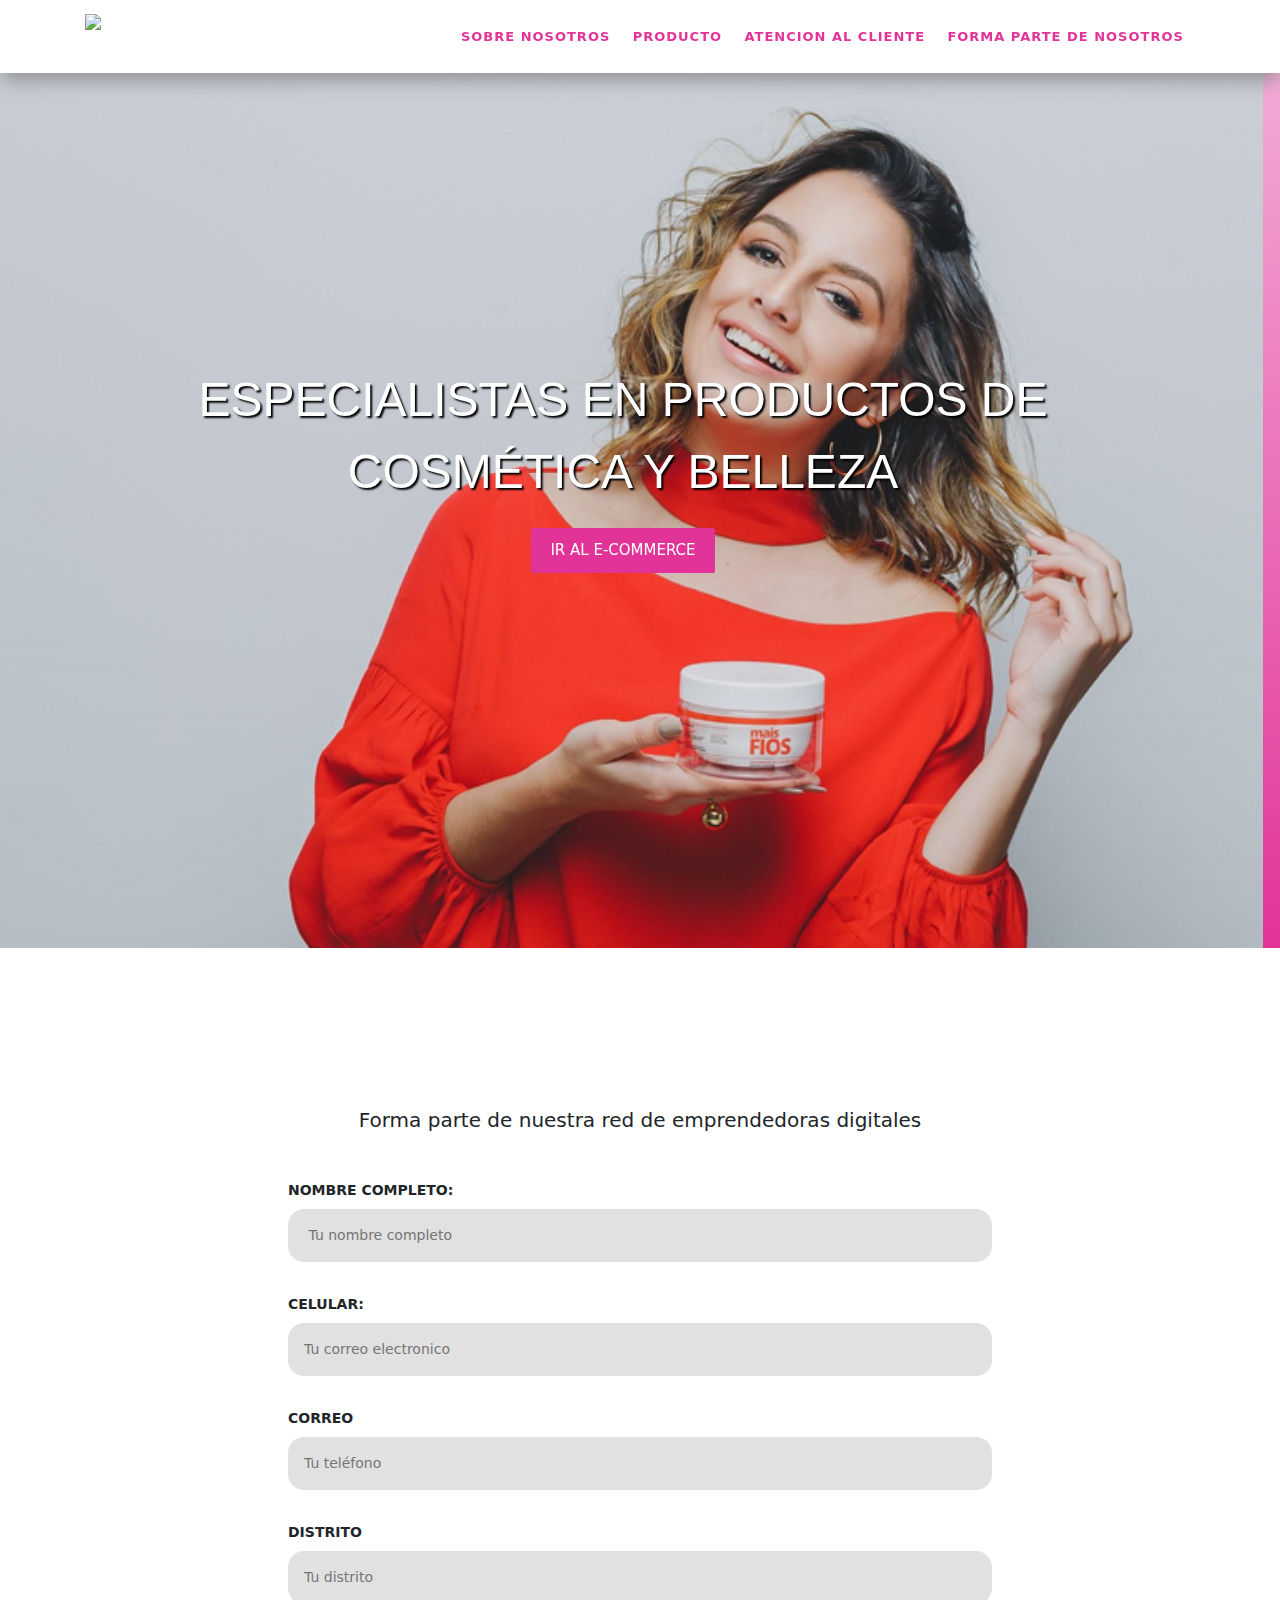
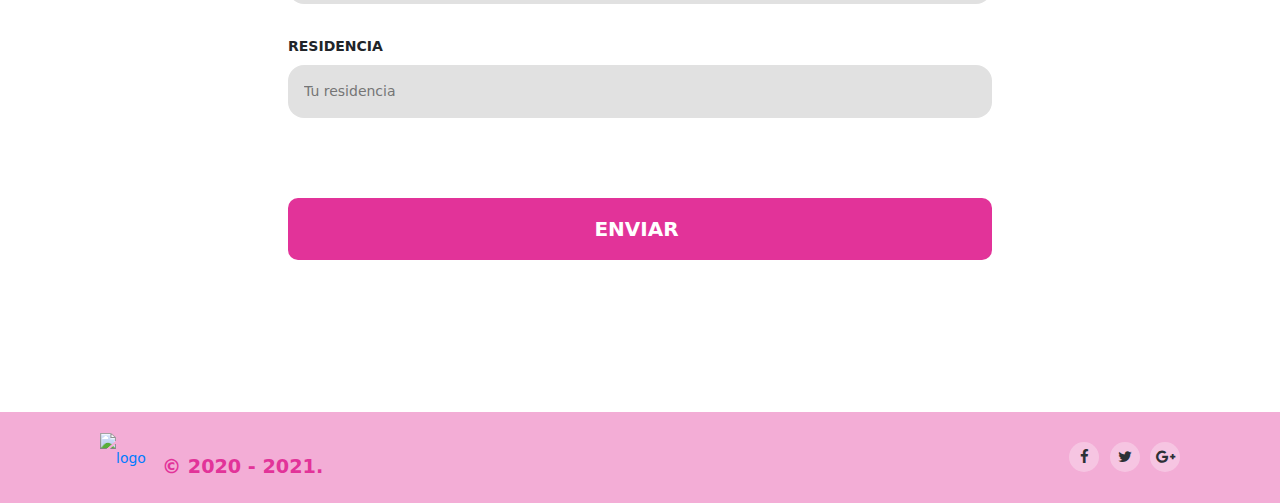
==== separte.html @ a3f9ea62 "first commit" ====
<!DOCTYPE html>
<html lang="en">

<head>
    <meta charset="utf-8">
    <meta name="viewport" content="width=device-width, initial-scale=1.0">
    <meta name="description" content="">
    <meta name="author" content="Coderthemes">
    <link rel="shortcut icon" href="images/LogoEterna.ico">

    <title>Eterna</title>

    <!-- Bootstrap core CSS -->
    <link href="css/bootstrap.min.css" rel="stylesheet">
    <link href="css/font-awesome.min.css" rel="stylesheet">
    <!-- Custom styles for this template -->
    <link href="css/style.css" rel="stylesheet">
</head>



<body>

    <header>
        <section>
            <!-- Navbar -->
            <nav class="navbar navbar-expand-lg navbar-custom navbar-dark navbar-custom"
                style="z-index: 9; background-color: white; position: fixed; top: 0; left: 0; width: 100%; overflow: hidden;">
                <div class="container">
                    <!-- LOGO -->

                    <a class="navbar-brand logo" href="index.html" style="padding-bottom: 15px;">
                        <img src="images/logo.png" alt="logo" height="40">
                    </a>
                    <button class="navbar-toggler" type="button" data-toggle="collapse" data-target="#navbarsExample07"
                        aria-controls="navbarsExample07" aria-expanded="false" aria-label="Toggle navigation">
                        <span class="navbar-toggler-icon"></span>
                    </button>

                    <div class="collapse navbar-collapse" id="navbarsExample07" style="color:  #e23399">
                        <ul class="navbar-nav ml-auto">
                            <li class="nav-item active">
                                <a class="nav-link mb-0 font-weight-bold" href="./index.html#how" style="color: #e23399">Sobre
                                    Nosotros</a>
                            </li>
                            <li class="nav-item active">
                                <a class="nav-link mb-0 font-weight-bold" href="./index.html#features"
                                    style="color:  #e23399">Producto</a>
                            </li>
                            <li class="nav-item active">
                                <a class="nav-link mb-0 font-weight-bold" href="./index.html#faq" style="color:  #e23399">Atencion
                                    Al Cliente</a>
                            </li>
                            <li class="nav-item active">
                                <a class="nav-link mb-0 font-weight-bold" href="#formaparte"
                                    style="color:  #e23399">Forma parte de nosotros</a>
                            </li>

                        </ul>

                    </div>

                </div>
            </nav>
        </section>
        <!-- end hero -->
    </header>

    <div class="mx-0 hero">
        <div id="tour" class="carousel slide position-relative mt-5" data-ride="carousel">
            <ol class="carousel-indicators d-none">
                <li data-target="#tour" data-slide-to="0" class="active"></li>
                <li data-target="#tour" data-slide-to="1"></li>
                <li data-target="#tour" data-slide-to="2"></li>
            </ol>
            <div class="carousel-inner" role="listbox" style="width:100%;">
                <div class="carousel-item positon-relative active">
                    <img src="images/Carruzel1.png" alt="slide-img" class="imgx" width="100%">
                </div> 
                <div class="carousel-item positon-relative">
                    <img src="images/emprendedoras.jpg" alt="slide-img" class="imgx" width="100%">
                    <div class="position-absolute d-block text-center" style="top: 100px; width: 100%;">
                        <div class="p-3 mx-auto containeraux" style="background-color: #01a5e0">
                            <a href="#formaparte" id="goooto" style="text-decoration: none;">
                                <span class="textaux d-block">Únete a nuestra red de</span>
                                <span class="textaux font-weight-bold">EMPREDENDORAS DIGITALES</span>
                            </a>
                        </div>
                    </div>
                </div>
                <div class="carousel-item positon-relative">
                    <img src="images/Carruzel3.png" alt="slide-img" class="imgx" width="100%">
                </div>
            </div>
            <div class="position-absolute text-center" style="top: 50%; width: 100%">
                <span class="titleaux text-center font-weight mx-auto d-block"
                    style="text-shadow: 2px 2px 2px black; font-family: Arial, Helvetica, sans-serif; max-width: 80%;word-break: break-word;">
                    ESPECIALISTAS EN PRODUCTOS DE COSMÉTICA Y BELLEZA</span>
                <div class="m-t-20">
                    <a href="https://eterna.netlify.app/" class="btn btn-custom w-lg">IR AL E-COMMERCE</a>
                </div>
            </div>
        </div>
    </div>



    <section class=" container section contenedor seccion contenido-centrado " id="formaparte">
        <h2 class=" text-center contacto-tamaño mt-2 mb-5 ">Forma parte de nuestra red de emprendedoras digitales</h2>
        <form class="formaparte" action=" ">

            <div class="mx-5">
                <fieldset>
                    <label for="nombre">Nombre Completo:</label>
                    <input type="text" id="nombre" placeholder=" Tu nombre completo ">
                    <label for="email">Celular:</label>
                    <input type="email" id="email" placeholder="Tu correo electronico" required>
                    <label for="telefono">Correo</label>
                    <input type="tel" id="telefono" placeholder="Tu teléfono" required>
                    <label for="telefono">Distrito</label>
                    <input type="tel" id="distrito" placeholder="Tu distrito" required>
                    <label for="telefono">Residencia</label>
                    <input type="tel" id="residencia" placeholder="Tu residencia" required>

                </fieldset>

                <input type="submit" value="ENVIAR " class="boton boton-rosa ">
            </div>

        </form>
    </section>



    <footer class="footer ">
        <div class="container ">
            <div class="row ">
                <div class="col-md-6 " style="display : flex ; align-items: center;">
                    <a class="navbar-brand-footer " href="# "><img src="images/logo.png " alt="logo " height="40 "></a>
                    <span class="ml-3" style="font-weight: 700; color: #e23399; font-size: 1.2rem; margin-top: 20px;">©
                        2020 - 2021.</span>
                </div>
                <div class="col-md-6 ">
                    <ul class="social-icons text-md-right ">
                        <li><a href="# "><i class="fa fa-facebook "></i></a></li>
                        <li><a href="# "><i class="fa fa-twitter "></i></a></li>
                        <li><a href="# "><i class="fa fa-google-plus "></i></a></li>
                    </ul>
                </div>
            </div>
            <!-- end row -->
        </div>
        <!-- end container -->
    </footer>
    <!-- End Footer -->


    <!-- js placed at the end of the document so the pages load faster -->
    <script src="js/jquery.min.js "></script>
    <script src="js/bootstrap.bundle.min.js "></script>
    <!-- Jquery easing -->
    <script type="text/javascript " src="js/jquery.easing.1.3.min.js "></script>
    <!-- SmoothScroll -->
    <script src="js/SmoothScroll.js "></script>
    <script type="text/javascript ">
        //jQuery for page scrolling feature - requires jQuery Easing plugin
        $(function () {
            $('.navbar-nav a, #goooto').bind('click', function (event) {
                var $anchor = $(this);
                $('html, body').stop().animate({
                    scrollTop: $($anchor.attr('href')).offset().top - 0
                }, 1500, 'easeInOutExpo');
                event.preventDefault();
            });
        });
    </script>




</body>

</html>
---- css/style.css ----
body {
    font-family: -apple-system, system-ui, BlinkMacSystemFont, "Segoe UI", Roboto, "Helvetica Neue", Arial, sans-serif;
    font-size: 14px;
}

.h4,
h4 {
    font-size: 18px;
}

.h4,
.h5,
.h6,
h4,
h5,
h6 {
    margin-top: 10px;
    margin-bottom: 10px;
}

.section {
    padding: 120px 0px;
}

.bg-light {
    background-color: white!important;
}

p {
    color: #737373;
    font-size: 15px;
    line-height: 24px;
}

.p-t-50 {
    padding-top: 50px;
}

.pt40 {
    padding-top: 40px;
}

.pb0 {
    padding-bottom: 0px;
}

.m-t-20 {
    margin-top: 20px;
}


/* ---- Width-Sizes ---*/

.w-xs {
    min-width: 80px;
}

.w-sm {
    min-width: 95px;
}

.w-md {
    min-width: 110px;
}

.w-lg {
    min-width: 140px;
}

.title {
    font-weight: 400;
}

.slogan {
    font-size: 16px;
    margin-bottom: 45px;
    max-width: 580px;
    margin: 0px auto;
}

.hero {
    width: 100%;
    height: 100vh;
}

.hero {
    position: relative;
    padding: 0;
    min-height: 720px;
    background: #e23399;
    /* fallback for old browsers */
    background: -webkit-linear-gradient(to top, #e23399, #f3add6);
    /* Chrome 10-25, Safari 5.1-6 */
    background: linear-gradient(to top, #e23399, #f3add6);
    /* W3C, IE 10+/ Edge, Firefox 16+, Chrome 26+, Opera 12+, Safari 7+ */
    background-size: cover;
    color: #fff;
}

.btn-signup {
    padding: 10px 20px !important;
    border-radius: 3px;
    margin-top: 4px;
    margin-left: 15px;
    font-weight: 700;
}
.imgx {
    height: 100vh;
    object-fit: cover;
    background-position: center;
    background-repeat: no-repeat;
    background-size: cover;
}
#tour {
    margin: 0 auto;
    width: 100vw;
    height: 432px;
    position: relative;
    left: -17px;
}

.carousel-indicators li {
    border: 1px solid #333b4d;
}

.carousel-indicators .active {
    background: #333b4d;
}

.carousel-inner>.item {
    margin-top: -2px;
}

.font-xl {
    font-size: 240px;
}

.hero h1 {
    margin: 100px 0 0px 0;
    font-weight: 300;
    font-size: 30px;
    letter-spacing: 1px;
}

.hero h4 {
    margin-bottom: 45px;
    color: #C2BEBE;
    line-height: 26px;
}

.nav-item {
    display: flex;
    align-items: center;
}
.use-btn {
    display: inline-block;
    margin: 0 10px 10px 0;
    padding: 15px 40px;
    border-radius: 3px;
    color: #fff;
    font-size: 16px;
    text-transform: uppercase;
    font-weight: 700;
}

.navbar-custom {
    margin: 0px;
    -webkit-box-shadow: 0px 10px 18px -3px rgba(145,145,145,1);
    -moz-box-shadow: 0px 10px 18px -3px rgba(145,145,145,1);
    box-shadow: 0px 10px 18px -3px rgba(145,145,145,1);
    border-radius: 0px;
}

.navbar-custom ul li a {
    color: #fff;
    font-size: 13px;
    margin-bottom: 10px;
    text-transform: uppercase;
    font-weight: 600;
    letter-spacing: 1px;
}

.navbar-brand {
    color: #fff;
    font-size: 24px;
    font-weight: 700;
}

.navbar-brand span {
    color: #3bc0c3;
}

.navbar-brand i {
    font-size: 15px;
}

.features-2 {
    min-height: 60px;
    margin-top: 30px;
}

.features-2 img {
    max-width: 200px;
    margin: 0px auto;
    vertical-align: bottom;
}

.nav>li>a:focus,
.nav>li>a:hover {
    text-decoration: none;
    background-color: transparent;
    color: #3bc0c3;
}

.navbar-toggle .icon-bar {
    background-color: #ffffff;
}

.content-wrap {
    position: relative;
    color: #bdc3c7;
    overflow: hidden;
}

.content-wrap h3 {
    margin-top: 30px;
    margin-bottom: 30px;
    color: #3f3f4d;
}

.content-wrap p {
    margin-bottom: 30px;
    line-height: 30px;
    color: #999;
}

.dark-bg {
    text-align: center;
}

.wrapper-lg {
    padding: 120px 0;
}

.signup-divider .form-group,
.fast-reg .form-group {
    width: 25%;
    display: inline-block;
    margin-right: 15px;
    margin-bottom: 0;
}

.signup-divider .form-control,
.fast-reg .form-control,
.earlyaccess .form-control {
    background: transparent;
    border: 2px solid #444;
    font-weight: 400;
    font-size: 14px;
    height: 50px;
    color: #444;
}

.sign-title {
    margin-bottom: 30px;
    font-weight: 400;
    font-size: 28px;
}

.text-white {
    color: #444;
}

.featured-img img {
    margin: 0px auto;
    border-radius: 10px;
}

.price_card {
    background: white;
    position: relative;
    padding-bottom: 20px;
    -webkit-border-radius: 5px;
    -moz-border-radius: 5px;
    border-radius: 5px;
}

.header {
    color: rgb(255, 255, 255);
    -webkit-border-top-left-radius: 5px;
    -webkit-border-top-right-radius: 5px;
    -moz-border-radius-topleft: 5px;
    -moz-border-radius-topright: 5px;
    border-top-left-radius: 5px;
    border-top-right-radius: 5px;
}

.price {
    width: 100%;
    font-size: 60px;
    font-weight: 300;
    display: block;
    text-align: center;
    padding: 30px 0 10px;
}

.name {
    width: 100%;
    font-size: 16px;
    font-weight: 700;
    display: block;
    text-align: center;
    padding: 0 0 30px;
}

.price-features {
    list-style: none;
    text-align: center;
    color: rgb(138, 138, 138);
    margin: 0;
    padding: 0;
}

.price-features li {
    margin: 0 35px;
    padding: 20px 15px;
}

.price-features li:not(:last-child) {
    border: 1px solid rgb(242, 242, 242);
    border-top: 0;
    border-left: 0;
    border-right: 0;
}

.price_card button {
    margin-top: 20px;
}

.tip {
    position: absolute;
    color: rgb(117, 117, 117);
    font-size: 20px;
    margin: 10px 5px;
}

.client-list img {
    max-width: 200px;
    height: auto;
}

.footer {
    background-color: #f3add6;
    padding: 20px 0px;
}

.footer .navbar-brand-footer {
    line-height: 50px;
}

.footer p {
    margin-top: 50px;
    color: rgba(202, 205, 210, 0.59);
}

.footer .navbar-footer {
    float: right;
}


/* Social */

ul.social-icons {
    padding: 0;
    margin: 0;
    margin-top: 10px;
}

ul.social-icons li {
    list-style: none;
    display: inline-block;
    margin-left: 6px;
}

ul.social-icons li:first-child {
    margin-left: 0px;
}

ul.social-icons li a {
    display: inline-block;
    margin: 0;
    width: 30px;
    height: 30px;
    background-color: rgba(255, 255, 255, 0.3);
    -webkit-border-radius: 50px;
    -moz-border-radius: 50px;
    -o-border-radius: 50px;
    border-radius: 50px;
    text-decoration: none;
    text-align: center;
    transition: all 0.17s ease-in-out;
    -moz-transition: all 0.17s ease-in-out;
    -webkit-transition: all 0.17s ease-in-out;
    -o-transition: all 0.17s ease-in-out;
}

ul.social-icons li a:hover {
    background-color: #ffffff;
}

ul.social-icons li a i {
    color: #2c3035;
    font-size: 15px;
    line-height: 30px;
    transition: all 0.17s ease-in-out;
    -moz-transition: all 0.17s ease-in-out;
    -webkit-transition: all 0.17s ease-in-out;
    -o-transition: all 0.17s ease-in-out;
}

.footer .navbar-nav li a {
    color: rgba(255, 255, 255, 0.7);
    font-size: 16px;
}
/* 
@media screen and (max-width: 1024px) {
    #macbook {
        width: 750px;
        height: 395px;
        background-size: 100%;
        margin-left: auto;
        margin-right: auto;
        margin-bottom: -20px;
        position: static;
    }
    #tour {
        width: 518px;
        height: 330px;
        top: 18px;
    }
    #tour .carousel-inner img {
        width: 518px;
        height: 330px;
    }
    .jumbotron {
        margin-bottom: 1em;
    }
} */

/* @media screen and (max-width: 768px) {
    .hero {
        padding-top: 0;
        min-height: 650px;
    }
    #macbook {
        background-image: none;
        width: 500px;
        height: 265px;
        background-size: 100%;
        margin-left: auto;
        margin-right: auto;
        margin-bottom: -56px;
        position: static;
    }
    #tour {
        width: 344px;
        height: 217px;
        top: 12px;
        left: 1px;
    }
    #tour .carousel-inner img {
        width: 344px;
        height: 217px;
    }
    .feature-sec .use-btn {
        margin-bottom: 30px;
    }
    .footer .navbar-brand-footer {
        text-align: center;
    }
    .footer .navbar-nav {
        float: none;
        text-align: center;
    }
} */

@media screen and (max-width: 640px) {
    .price_card {
        margin-bottom: 30px;
    }
}

@media screen and (max-width: 480px) {
    #macbook {
        background-image: none;
        text-align: center;
        width: 100%;
    }
    #tour {
        top: 0;
        left: 0;
        width: 100%;
        max-width: 300px;
        height: 189px;
        margin-left: auto;
        margin-right: auto;
    }
    #tour .carousel-inner img {
        max-width: 300px;
        height: 189px;
        overflow: hidden;
    }
}


/* =============
   Buttons
============= */

.btn {
    border-radius: 2px;
    font-size: 15px;
    padding: 10px 18px;
    outline: none !important;
}

.btn-custom {
    background-color: #e23399;
    border-color: #e23399;
    color: #ffffff !important;
}

.btn-custom:hover,
.btn-custom:focus,
.btn-custom:active,
.btn-custom.active,
.btn-custom.focus,
.btn-custom:active,
.btn-custom:focus,
.btn-custom:hover,
.open>.dropdown-toggle.btn-custom {
    background-color: #f3add6!important;
    border: 1px solid #f3add6 !important;
}


/* =============
   Pricing
============= */

.pricing-column {
    position: relative;
    margin-top: 40px;
}

.pricing-column .inner-box {
    position: relative;
    padding: 0 0 30px;
    border-radius: 5px;
    border: 1px solid #e2e2e2;
}

.pricing-column .plan-header {
    position: relative;
    padding: 30px 20px 25px;
    background-color: #4489e4;
    border-radius: 5px 5px 0 0;
}

.pricing-column .plan-title {
    font-size: 16px;
    margin-bottom: 10px;
    color: #ffffff;
    text-transform: uppercase;
    letter-spacing: 1px;
}

.pricing-column .plan-price {
    font-size: 48px;
    margin-bottom: 10px;
    color: #ffffff;
}

.pricing-column .plan-duration {
    font-size: 15px;
    color: rgba(255, 255, 255, 0.7);
}

.pricing-column .plan-stats {
    position: relative;
    padding: 30px 20px 15px;
}

.pricing-column .plan-stats li {
    margin-bottom: 15px;
    line-height: 24px;
}

.ribbon-pricing {
    width: 160px;
    margin: -15px auto -10px;
    padding-bottom: 2px;
    line-height: 22px;
    font-size: 14px;
    font-weight: bold;
    color: white;
    text-align: center;
    z-index: 1;
    position: relative;
    border-radius: 3px;
    background: #34d3eb;
}


/*======= 10 FAQ =======*/

.question-box {
    padding: 20px;
}

.question-box h5 {
    font-size: 16px;
}

.question-box p {
    line-height: 24px;
    margin-bottom: 0;
}

@media (min-width: 992px) {
    .navbar-expand-lg .navbar-nav .nav-link {
        padding-right: .7rem;
        padding-left: .7rem;
    }
}


/** CONTACTO **/

.contacto p {
    font-size: 1.2rem;
    color: #4f4f4f;
}

legend {
    font-size: 2rem;
    color: #4f4f4f;
}

label {
    display: block;
    font-weight: 900;
    text-transform: uppercase;
    display: block;
}

input:not([type="submit"]) {
    padding: 1rem;
    display: block;
    width: 100%;
    background-color: #e1e1e1;
    margin-bottom: 2rem;
    border: none;
    border-radius: 1rem;
    outline: none;
}

input[type="radio"] {
    width: auto;
}

select {
    -webkit-appearance: none;
}

textarea {
    height: 20rem;
}

.forma-contacto {
    max-width: 30rem;
    display: flex;
    justify-content: space-between;
    align-items: center;
}

.contenedor {
    max-width: 120rem;
    margin: 0 auto 0 auto;
}

.seccion {
    margin-top: 2rem;
    margin-bottom: 2rem;
}

.contenido-centrado {
    max-width: 800px;
}

.centrar-texto {
    text-align: center;
}
.slogan {
    color: white!important;
}
.sloganx {
    color: black!important;
    font-size: 20px;
}
.textaux{
    font-size: 15px;
    color: white;
}
.containeraux{
    max-width: 70%;
}
.titleaux{
    margin-top: 100px;
    font-size: 1rem
}
.imgauxx{
    width: 80%;
}
@media screen and (min-width: 768px) {
    .textaux {
        font-size: 30px;
    }
    .containeraux{
        max-width: 500px;       
    }
    .titleaux{
        font-size: 3rem
    }   
    .imgauxx{
        width: 400px;
    }
}
#aboutyou {
    background: url(../images/abaoutyou.jpg) no-repeat center center fixed;
    background-size: cover;
    height: auto;
    padding-top: 5rem;
    padding-bottom: 5rem;
    width: auto;
}
#quienesomos {
    background-size: cover;
    height: auto;
    padding-top: 5rem;
    padding-bottom: 5rem;
    width: auto;
    max-width: 100vw;
}
.boton {
    color: white;
    font-weight: bold;
    text-decoration: none;
    font-size: 20px;
    padding: 1rem 3rem;
    margin-top: 3rem;
    width: 100%;
    border-radius: 10px;
    text-align: center;
    border: none;
}

.boton:hover {
    cursor: pointer;
    background-color: #f3add6;
}

.boton-rosa {
    background-color: #e23399;
    outline: none;
}

.contacto-tamaño {
    font-size: 20px;
}

.row { margin: 0 }

.centrarseccion{
    align-items: center;
}
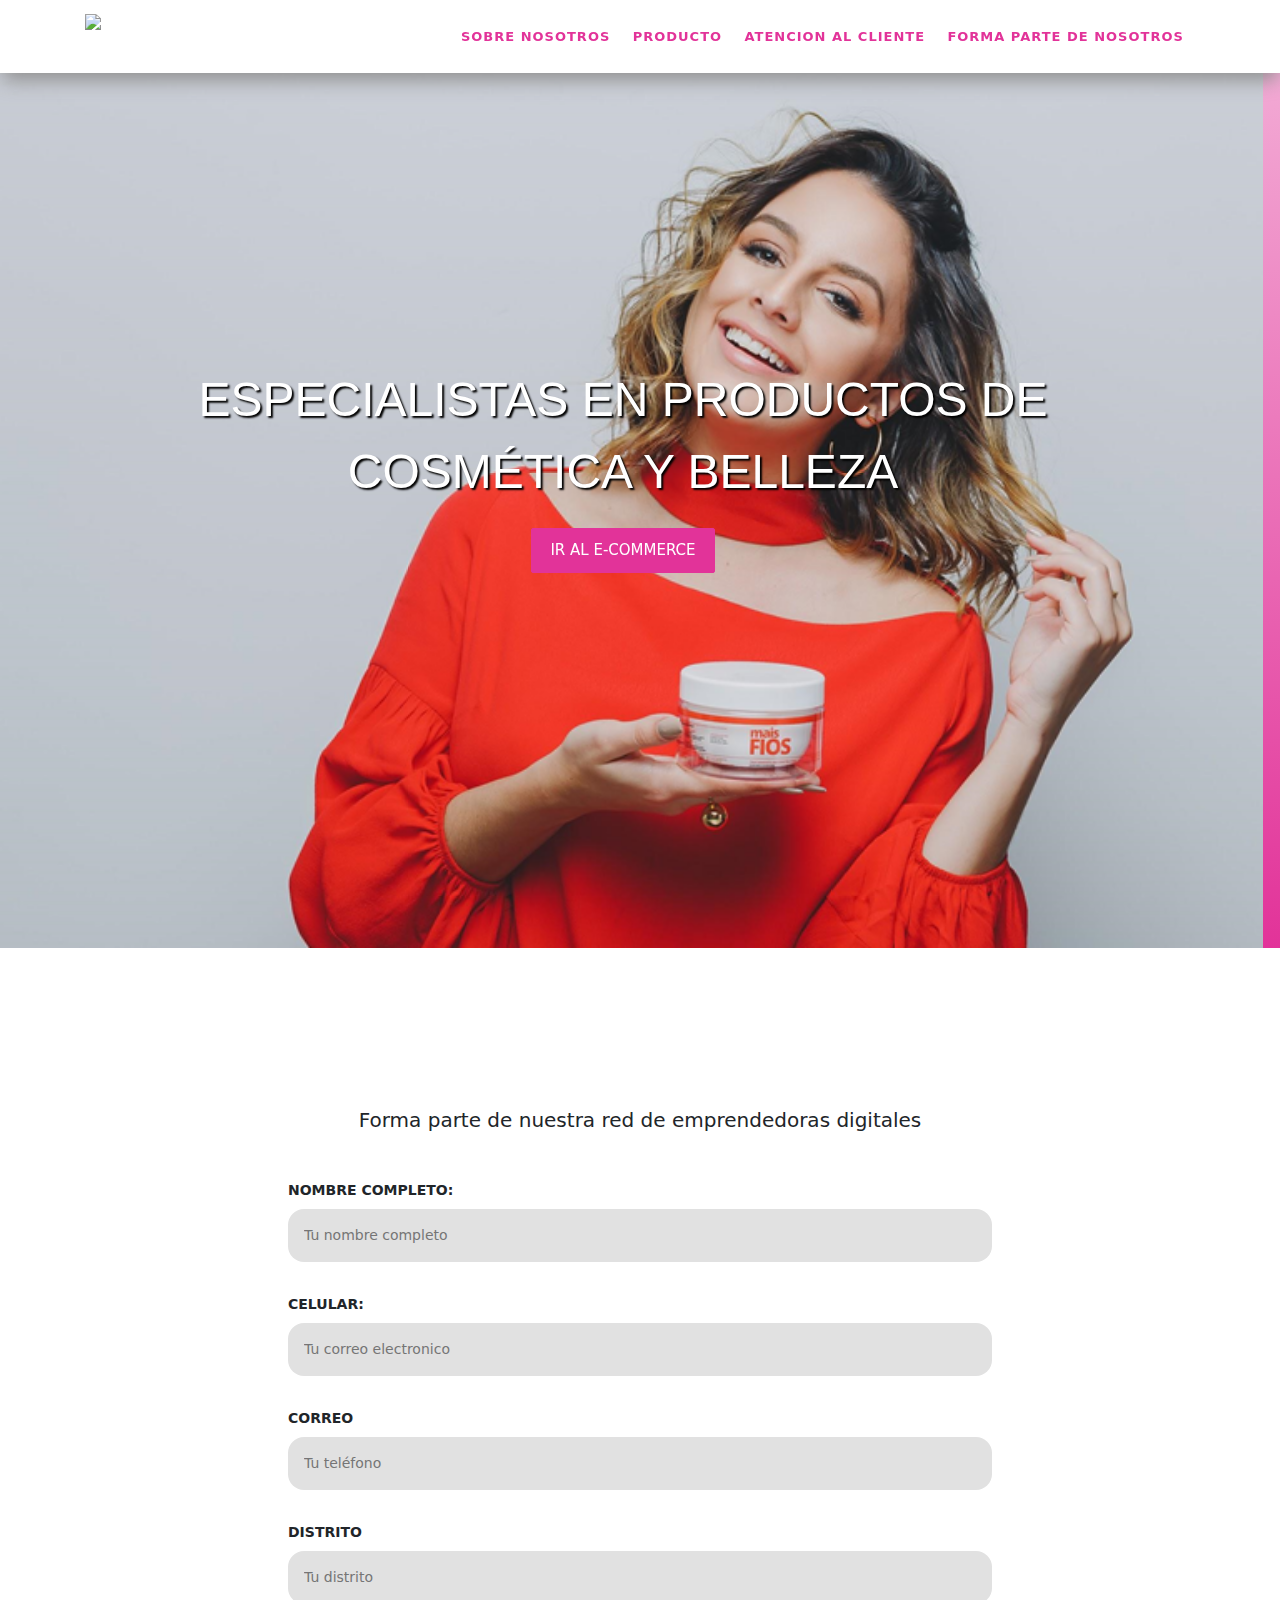
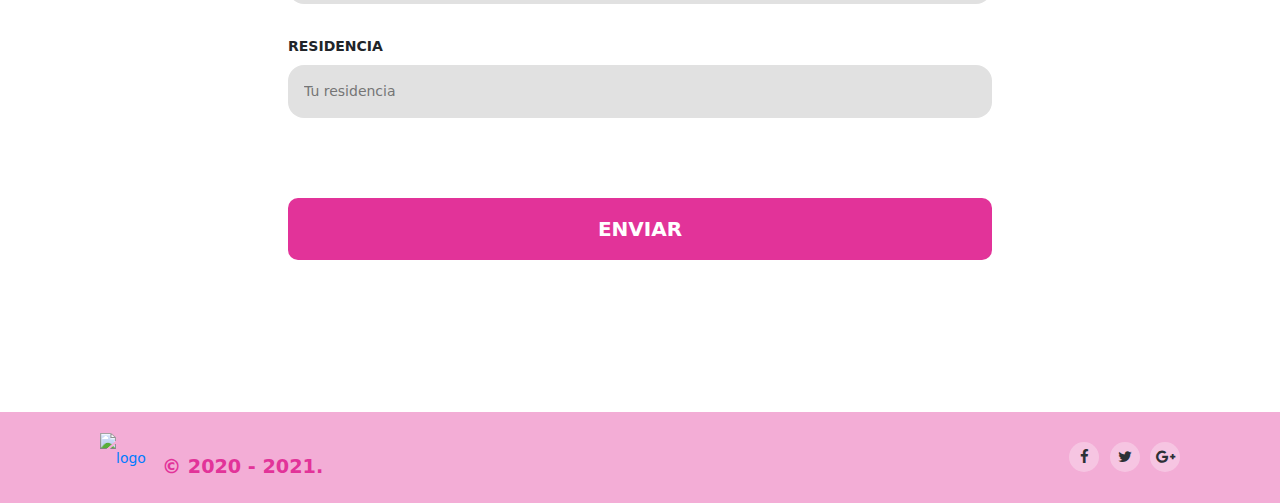
==== commit fc210994: "ff" ====
--- a/separte.html
+++ b/separte.html
@@ -40,7 +40,8 @@
                     <div class="collapse navbar-collapse" id="navbarsExample07" style="color:  #e23399">
                         <ul class="navbar-nav ml-auto">
                             <li class="nav-item active">
-                                <a class="nav-link mb-0 font-weight-bold" href="./index.html#how" style="color: #e23399">Sobre
+                                <a class="nav-link mb-0 font-weight-bold" href="./index.html#how"
+                                    style="color: #e23399">Sobre
                                     Nosotros</a>
                             </li>
                             <li class="nav-item active">
@@ -48,7 +49,8 @@
                                     style="color:  #e23399">Producto</a>
                             </li>
                             <li class="nav-item active">
-                                <a class="nav-link mb-0 font-weight-bold" href="./index.html#faq" style="color:  #e23399">Atencion
+                                <a class="nav-link mb-0 font-weight-bold" href="./index.html#faq"
+                                    style="color:  #e23399">Atencion
                                     Al Cliente</a>
                             </li>
                             <li class="nav-item active">
@@ -76,7 +78,7 @@
             <div class="carousel-inner" role="listbox" style="width:100%;">
                 <div class="carousel-item positon-relative active">
                     <img src="images/Carruzel1.png" alt="slide-img" class="imgx" width="100%">
-                </div> 
+                </div>
                 <div class="carousel-item positon-relative">
                     <img src="images/emprendedoras.jpg" alt="slide-img" class="imgx" width="100%">
                     <div class="position-absolute d-block text-center" style="top: 100px; width: 100%;">
@@ -105,26 +107,31 @@
 
 
 
-    <section class=" container section contenedor seccion contenido-centrado " id="formaparte">
-        <h2 class=" text-center contacto-tamaño mt-2 mb-5 ">Forma parte de nuestra red de emprendedoras digitales</h2>
-        <form class="formaparte" action=" ">
+    <section class="container section contenedor seccion contenido-centrado" id="formaparte">
+        <h2 class="text-center contacto-tamaño mt-2 mb-5">Forma parte de nuestra red de emprendedoras digitales</h2>
+        <form class="formaparte" id="separte">
 
             <div class="mx-5">
                 <fieldset>
                     <label for="nombre">Nombre Completo:</label>
-                    <input type="text" id="nombre" placeholder=" Tu nombre completo ">
+                    <input class="inputatencion" autocomplete="off" type="text" name="nombre"
+                        placeholder="Tu nombre completo" required>
                     <label for="email">Celular:</label>
-                    <input type="email" id="email" placeholder="Tu correo electronico" required>
+                    <input class="inputatencion" autocomplete="off" type="email" name="email"
+                        placeholder="Tu correo electronico" required>
                     <label for="telefono">Correo</label>
-                    <input type="tel" id="telefono" placeholder="Tu teléfono" required>
+                    <input class="inputatencion" autocomplete="off" type="text" name="telefono"
+                        placeholder="Tu teléfono" required>
                     <label for="telefono">Distrito</label>
-                    <input type="tel" id="distrito" placeholder="Tu distrito" required>
+                    <input class="inputatencion" autocomplete="off" type="text" name="distrito"
+                        placeholder="Tu distrito" required>
                     <label for="telefono">Residencia</label>
-                    <input type="tel" id="residencia" placeholder="Tu residencia" required>
+                    <input class="inputatencion" autocomplete="off" type="text" name="residencia"
+                        placeholder="Tu residencia" required>
 
                 </fieldset>
 
-                <input type="submit" value="ENVIAR " class="boton boton-rosa ">
+                <input type="submit" value="ENVIAR" class="boton boton-rosa">
             </div>
 
         </form>
@@ -132,19 +139,19 @@
 
 
 
-    <footer class="footer ">
-        <div class="container ">
-            <div class="row ">
-                <div class="col-md-6 " style="display : flex ; align-items: center;">
-                    <a class="navbar-brand-footer " href="# "><img src="images/logo.png " alt="logo " height="40 "></a>
+    <footer class="footer">
+        <div class="container">
+            <div class="row">
+                <div class="col-md-6" style="display : flex ; align-items: center;">
+                    <a class="navbar-brand-footer" href="#"><img src="images/logo.png" alt="logo" height="40"></a>
                     <span class="ml-3" style="font-weight: 700; color: #e23399; font-size: 1.2rem; margin-top: 20px;">©
                         2020 - 2021.</span>
                 </div>
-                <div class="col-md-6 ">
-                    <ul class="social-icons text-md-right ">
-                        <li><a href="# "><i class="fa fa-facebook "></i></a></li>
-                        <li><a href="# "><i class="fa fa-twitter "></i></a></li>
-                        <li><a href="# "><i class="fa fa-google-plus "></i></a></li>
+                <div class="col-md-6">
+                    <ul class="social-icons text-md-right">
+                        <li><a href="#"><i class="fa fa-facebook"></i></a></li>
+                        <li><a href="#"><i class="fa fa-twitter"></i></a></li>
+                        <li><a href="#"><i class="fa fa-google-plus"></i></a></li>
                     </ul>
                 </div>
             </div>
@@ -156,13 +163,13 @@
 
 
     <!-- js placed at the end of the document so the pages load faster -->
-    <script src="js/jquery.min.js "></script>
-    <script src="js/bootstrap.bundle.min.js "></script>
+    <script src="js/jquery.min.js"></script>
+    <script src="js/bootstrap.bundle.min.js"></script>
     <!-- Jquery easing -->
-    <script type="text/javascript " src="js/jquery.easing.1.3.min.js "></script>
+    <script type="text/javascript" src="js/jquery.easing.1.3.min.js"></script>
     <!-- SmoothScroll -->
-    <script src="js/SmoothScroll.js "></script>
-    <script type="text/javascript ">
+    <script src="js/SmoothScroll.js"></script>
+    <script type="text/javascript">
         //jQuery for page scrolling feature - requires jQuery Easing plugin
         $(function () {
             $('.navbar-nav a, #goooto').bind('click', function (event) {
@@ -173,6 +180,39 @@
                 event.preventDefault();
             });
         });
+
+        async function postData(url = '', data = {}) {
+            // Opciones por defecto estan marcadas con un *
+            const response = await fetch(url, {
+                method: 'POST', // *GET, POST, PUT, DELETE, etc.
+                mode: 'cors', // no-cors, *cors, same-origin
+                cache: 'no-cache', // *default, no-cache, reload, force-cache, only-if-cached
+                credentials: 'same-origin', // include, *same-origin, omit
+                headers: {
+                    'Content-Type': 'application/json'
+                    // 'Content-Type': 'application/x-www-form-urlencoded',
+                },
+                redirect: 'follow', // manual, *follow, error
+                referrerPolicy: 'no-referrer', // no-referrer, *no-referrer-when-downgrade, origin, origin-when-cross-origin, same-origin, strict-origin, strict-origin-when-cross-origin, unsafe-url
+                body: JSON.stringify(data) // body data type must match"Content-Type"header
+            });
+            return response.text(); // parses JSON response into native JavaScript objects
+        }
+
+        const sendemail = (e) => {
+            e.preventDefault();
+            const body = {
+                subject: 'Se parte de nosotros'
+            };
+            e.target.querySelectorAll('.inputatencion').forEach(x => {
+                body[x.name] = x.value;
+            });
+            postData('backend/sendemail.php', body).then(x => x);
+        }
+        const init = () => {
+            separte.addEventListener('submit', sendemail);
+        }
+        window.onload = init;
     </script>
 
 
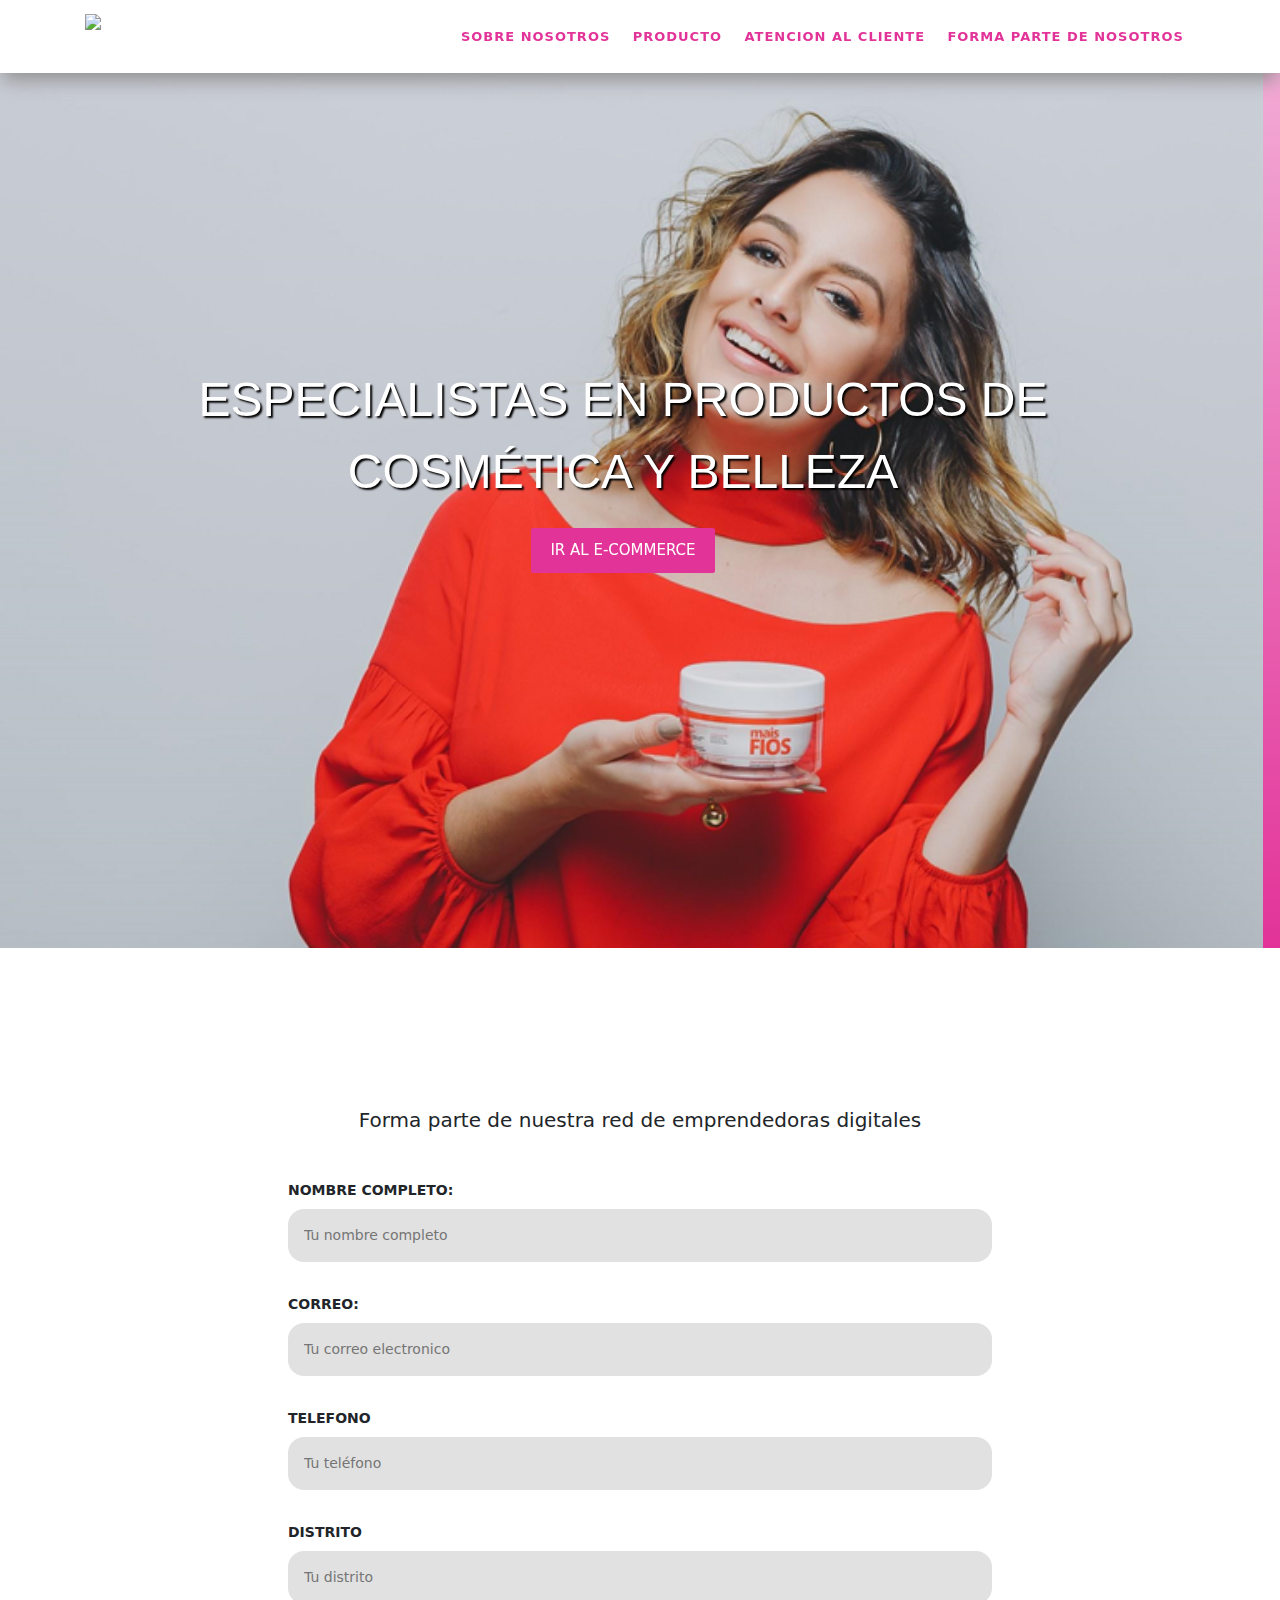
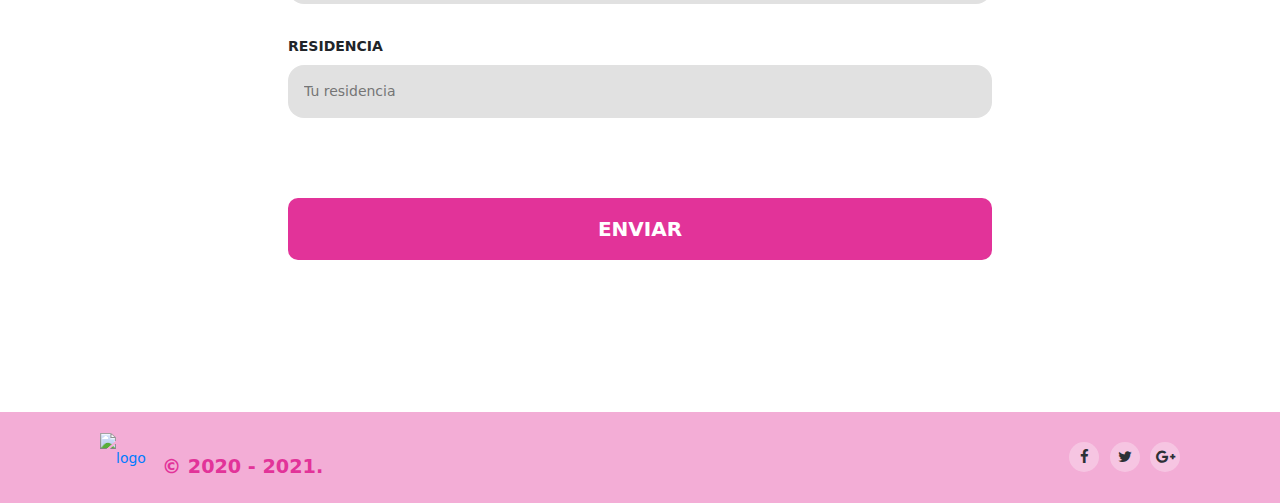
==== commit 8766fcef: "D" ====
--- a/separte.html
+++ b/separte.html
@@ -116,10 +116,10 @@
                     <label for="nombre">Nombre Completo:</label>
                     <input class="inputatencion" autocomplete="off" type="text" name="nombre"
                         placeholder="Tu nombre completo" required>
-                    <label for="email">Celular:</label>
+                    <label for="email">Correo:</label>
                     <input class="inputatencion" autocomplete="off" type="email" name="email"
                         placeholder="Tu correo electronico" required>
-                    <label for="telefono">Correo</label>
+                    <label for="telefono">Telefono</label>
                     <input class="inputatencion" autocomplete="off" type="text" name="telefono"
                         placeholder="Tu teléfono" required>
                     <label for="telefono">Distrito</label>
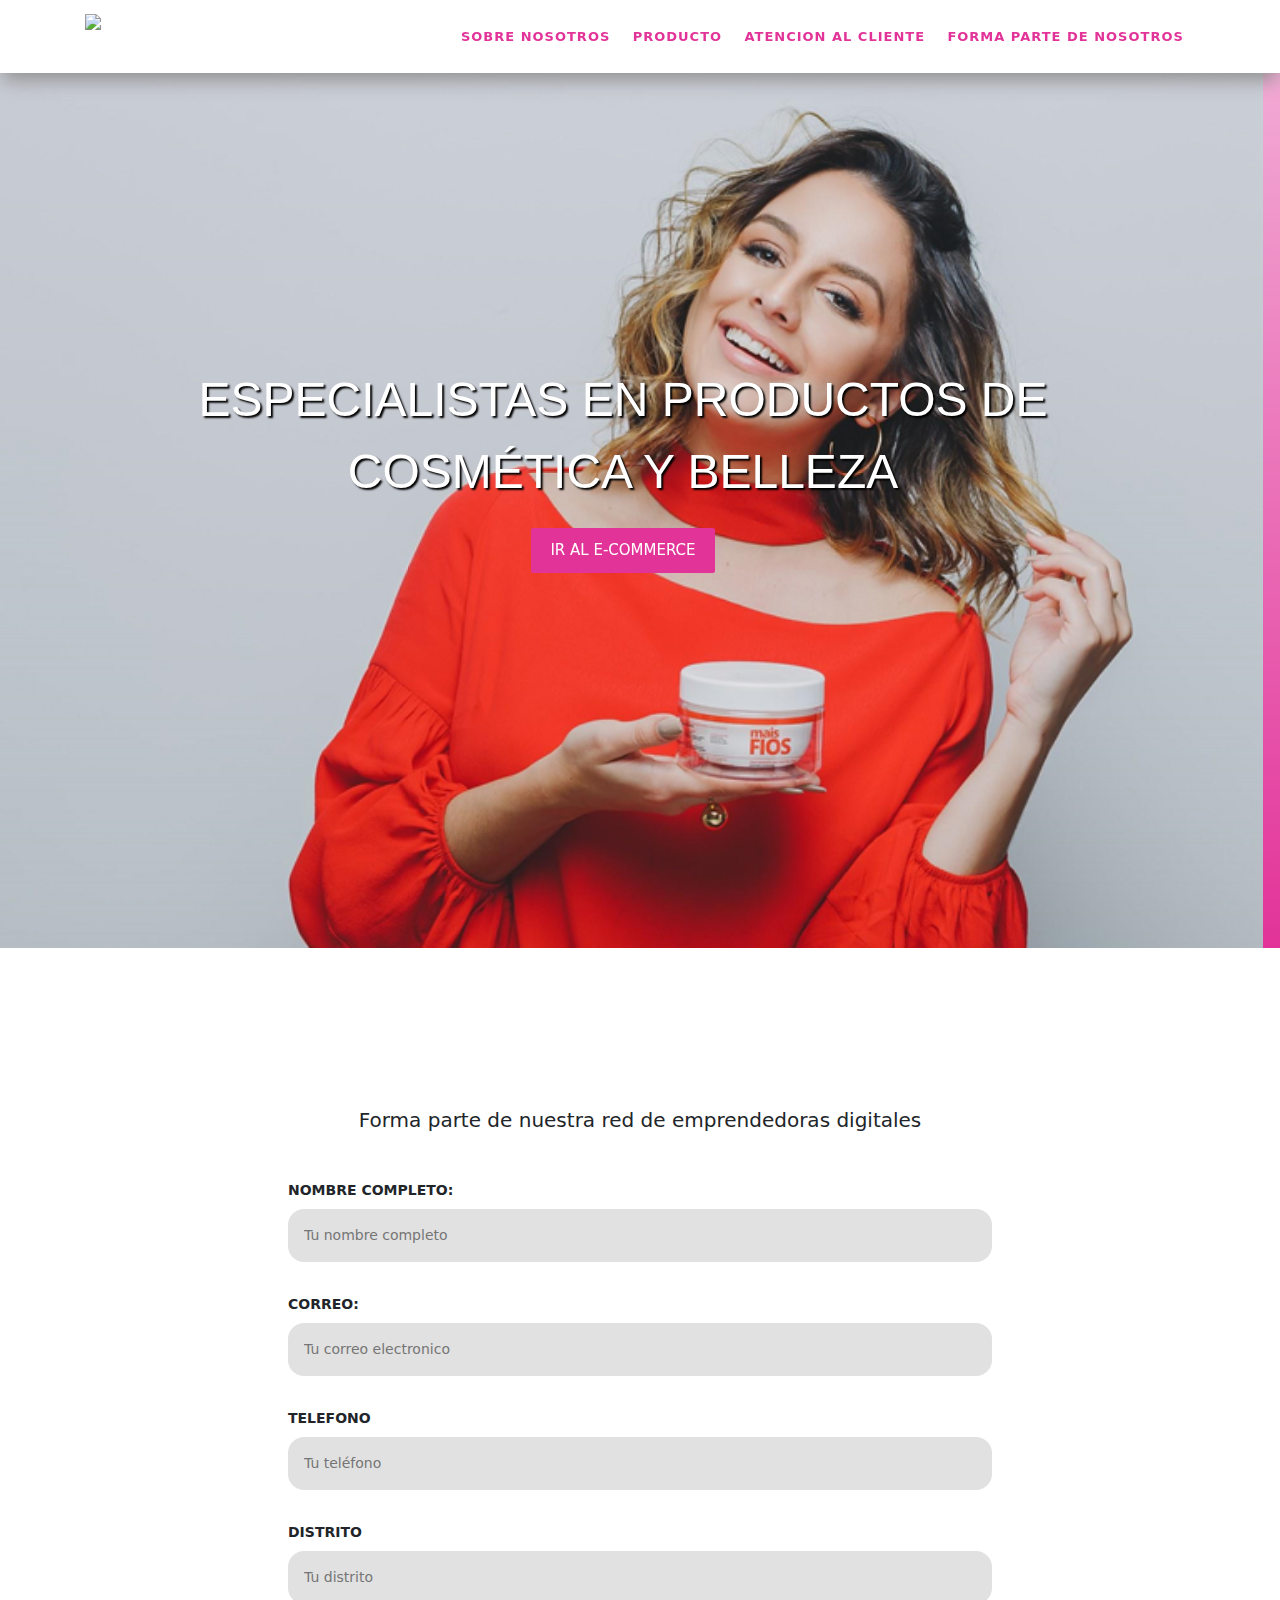
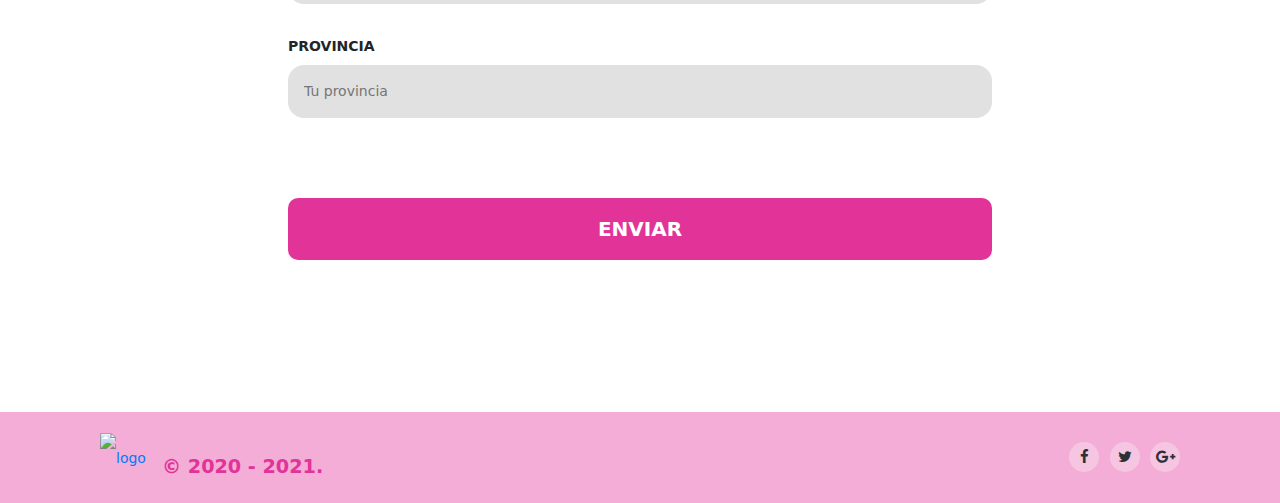
==== commit 32c8de18: "D" ====
--- a/separte.html
+++ b/separte.html
@@ -125,9 +125,8 @@
                     <label for="telefono">Distrito</label>
                     <input class="inputatencion" autocomplete="off" type="text" name="distrito"
                         placeholder="Tu distrito" required>
-                    <label for="telefono">Residencia</label>
-                    <input class="inputatencion" autocomplete="off" type="text" name="residencia"
-                        placeholder="Tu residencia" required>
+                    <label for="telefono">Provincia</label>
+                    <input class="inputatencion" autocomplete="off" type="text" name="provincia" placeholder="Tu provincia" required>
 
                 </fieldset>
 
@@ -199,15 +198,21 @@
             return response.text(); // parses JSON response into native JavaScript objects
         }
 
-        const sendemail = (e) => {
+        const sendemail = async (e) => {
             e.preventDefault();
-            const body = {
-                subject: 'Se parte de nosotros'
-            };
-            e.target.querySelectorAll('.inputatencion').forEach(x => {
-                body[x.name] = x.value;
-            });
-            postData('backend/sendemail.php', body).then(x => x);
+            try {
+                const body = {
+                    subject: 'Se parte de nosotros'
+                };
+                e.target.querySelectorAll('.inputatencion').forEach(x => {
+                    body[x.name] = x.value;
+                });
+                await postData('backend/sendemail.php', body).then(x => x);
+                separte.reset()
+                alert("¡Correo enviado!");
+            } catch (error) {
+                alert("Hubo un error, vuelva a intentarlo.")
+            }
         }
         const init = () => {
             separte.addEventListener('submit', sendemail);
